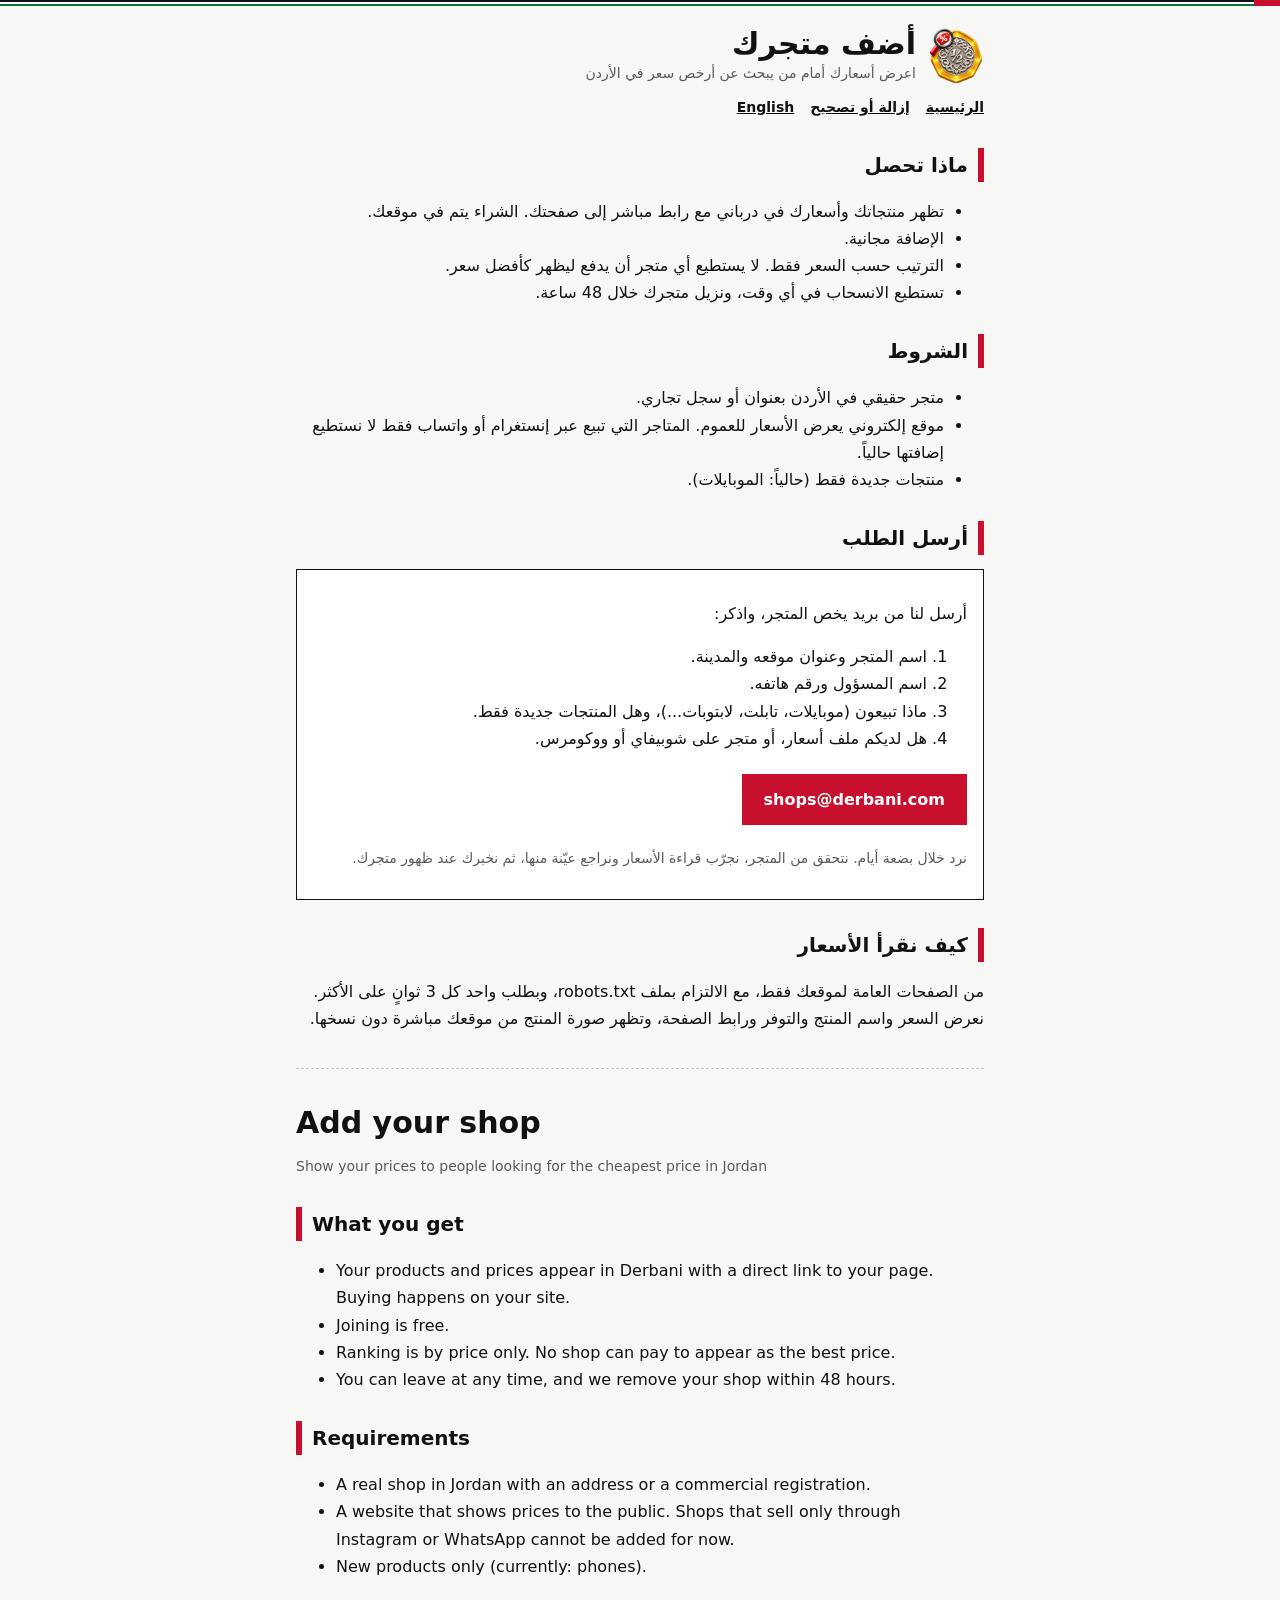
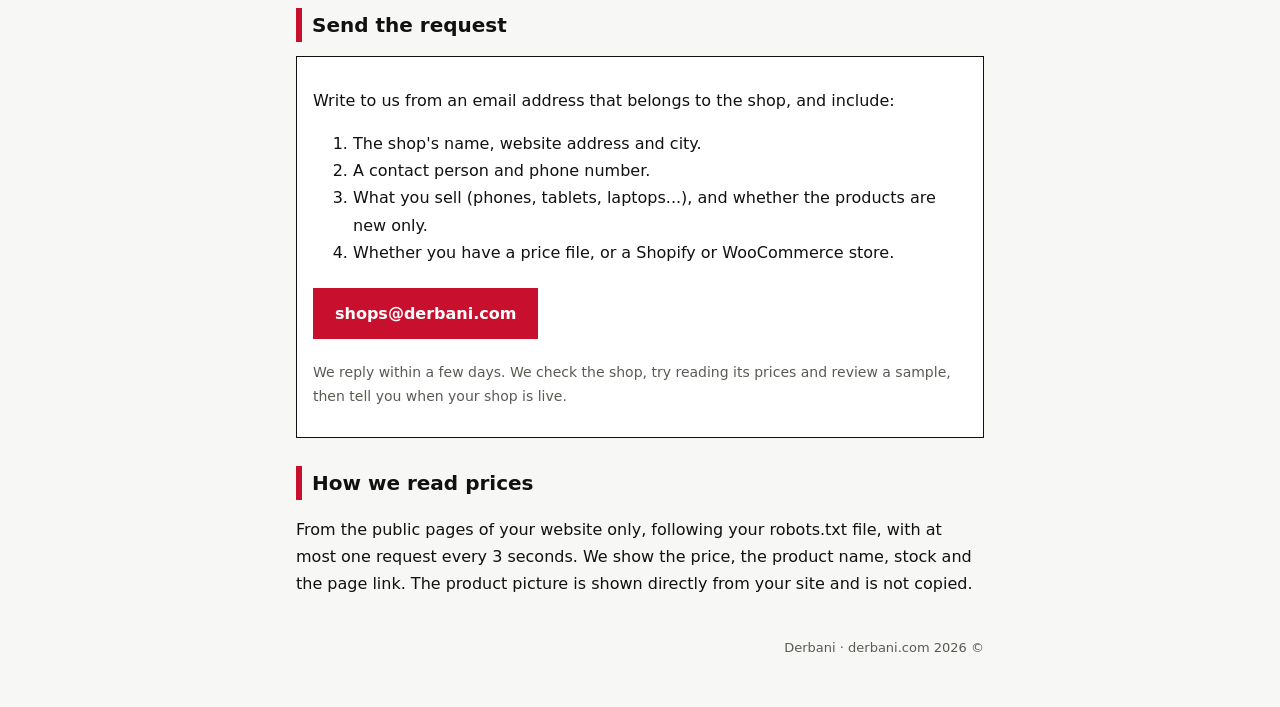
==== web/join.html @ d2d8d652 "sync" ====
<!doctype html>
<html lang="ar" dir="rtl">
<head>
<meta charset="utf-8">
<meta name="viewport" content="width=device-width,initial-scale=1">
<title>أضف متجرك | درباني</title>
<link rel="stylesheet" href="style.css">
<link rel="icon" href="logo.png">
</head>
<body>
<div class="stripe"></div>
<main>
<header><img src="logo.png" alt=""><div><h1>أضف متجرك</h1><div class="mute">اعرض أسعارك أمام من يبحث عن أرخص سعر في الأردن</div></div></header>
<nav><a href="index.html">الرئيسية</a><a href="remove.html">إزالة أو تصحيح</a><a href="#en">English</a></nav>

<h2>ماذا تحصل</h2>
<ul>
<li>تظهر منتجاتك وأسعارك في درباني مع رابط مباشر إلى صفحتك. الشراء يتم في موقعك.</li>
<li>الإضافة مجانية.</li>
<li>الترتيب حسب السعر فقط. لا يستطيع أي متجر أن يدفع ليظهر كأفضل سعر.</li>
<li>تستطيع الانسحاب في أي وقت، ونزيل متجرك خلال 48 ساعة.</li>
</ul>

<h2>الشروط</h2>
<ul>
<li>متجر حقيقي في الأردن بعنوان أو سجل تجاري.</li>
<li>موقع إلكتروني يعرض الأسعار للعموم. المتاجر التي تبيع عبر إنستغرام أو واتساب فقط لا نستطيع إضافتها حالياً.</li>
<li>منتجات جديدة فقط (حالياً: الموبايلات).</li>
</ul>

<h2>أرسل الطلب</h2>
<div class="box">
<p>أرسل لنا من بريد يخص المتجر، واذكر:</p>
<ol>
<li>اسم المتجر وعنوان موقعه والمدينة.</li>
<li>اسم المسؤول ورقم هاتفه.</li>
<li>ماذا تبيعون (موبايلات، تابلت، لابتوبات...)، وهل المنتجات جديدة فقط.</li>
<li>هل لديكم ملف أسعار، أو متجر على شوبيفاي أو ووكومرس.</li>
</ol>
<p><a class="btn red" href="mailto:shops@derbani.com?subject=%D8%B7%D9%84%D8%A8%20%D8%A5%D8%B6%D8%A7%D9%81%D8%A9%20%D9%85%D8%AA%D8%AC%D8%B1%20%D8%A5%D9%84%D9%89%20%D8%AF%D8%B1%D8%A8%D8%A7%D9%86%D9%8A">shops@derbani.com</a></p>
<p class="mute">نرد خلال بضعة أيام. نتحقق من المتجر، نجرّب قراءة الأسعار ونراجع عيّنة منها، ثم نخبرك عند ظهور متجرك.</p>
</div>

<h2>كيف نقرأ الأسعار</h2>
<p>من الصفحات العامة لموقعك فقط، مع الالتزام بملف <span dir="ltr">robots.txt</span>، وبطلب واحد كل 3 ثوانٍ على الأكثر. نعرض السعر واسم المنتج والتوفر ورابط الصفحة، وتظهر صورة المنتج من موقعك مباشرة دون نسخها.</p>

<hr>
<div id="en" lang="en">
<h1>Add your shop</h1>
<p class="mute">Show your prices to people looking for the cheapest price in Jordan</p>

<h2>What you get</h2>
<ul>
<li>Your products and prices appear in Derbani with a direct link to your page. Buying happens on your site.</li>
<li>Joining is free.</li>
<li>Ranking is by price only. No shop can pay to appear as the best price.</li>
<li>You can leave at any time, and we remove your shop within 48 hours.</li>
</ul>

<h2>Requirements</h2>
<ul>
<li>A real shop in Jordan with an address or a commercial registration.</li>
<li>A website that shows prices to the public. Shops that sell only through Instagram or WhatsApp cannot be added for now.</li>
<li>New products only (currently: phones).</li>
</ul>

<h2>Send the request</h2>
<div class="box">
<p>Write to us from an email address that belongs to the shop, and include:</p>
<ol>
<li>The shop's name, website address and city.</li>
<li>A contact person and phone number.</li>
<li>What you sell (phones, tablets, laptops...), and whether the products are new only.</li>
<li>Whether you have a price file, or a Shopify or WooCommerce store.</li>
</ol>
<p><a class="btn red" href="mailto:shops@derbani.com?subject=Request%20to%20add%20a%20shop%20to%20Derbani">shops@derbani.com</a></p>
<p class="mute">We reply within a few days. We check the shop, try reading its prices and review a sample, then tell you when your shop is live.</p>
</div>

<h2>How we read prices</h2>
<p>From the public pages of your website only, following your robots.txt file, with at most one request every 3 seconds. We show the price, the product name, stock and the page link. The product picture is shown directly from your site and is not copied.</p>
</div>
<footer>© 2026 Derbani · derbani.com</footer>
</main>
</body>
</html>
---- web/style.css ----
/* Derbani pages: same look as the app (flag stripe, black rules, red only for the main action). */
:root{--paper:#f7f7f5;--surface:#fff;--ink:#111;--mute:#5a5a55;--soft:#c9c9c2;--red:#c8102e;--green:#007a3d}
@media(prefers-color-scheme:dark){:root{--paper:#0f0f0e;--surface:#1a1a18;--ink:#f3f3ef;--mute:#a4a49c;--soft:#3a3a36;--red:#e0233f;--green:#1fae63}}
*{box-sizing:border-box}
body{margin:0;background:var(--paper);color:var(--ink);font:16px/1.7 "IBM Plex Sans Arabic","Segoe UI",Tahoma,system-ui,sans-serif}
.stripe{height:6px;background:linear-gradient(to bottom,#111 0 33.3%,#fff 33.3% 66.6%,var(--green) 66.6%);border-inline-start:26px solid var(--red)}
main{max-width:720px;margin:0 auto;padding:20px 16px 48px}
header{display:flex;align-items:center;gap:12px;margin-bottom:8px}
header img{width:56px;height:56px}
h1{font-size:30px;line-height:1.2;margin:0}
h2{font-size:20px;margin:28px 0 6px;padding-inline-start:10px;border-inline-start:6px solid var(--red)}
p,li{color:var(--ink)}
.mute{color:var(--mute);font-size:14px}
.box{background:var(--surface);border:1.5px solid var(--ink);padding:14px 16px;margin:14px 0}
a{color:inherit}
.btn{display:inline-block;background:var(--ink);color:var(--paper);padding:12px 22px;font-weight:700;text-decoration:none;margin:6px 0}
.btn.red{background:var(--red);color:#fff}
nav{display:flex;gap:16px;flex-wrap:wrap;margin:10px 0 0;font-weight:700;font-size:14px}
hr{border:0;border-top:1.5px dashed var(--soft);margin:36px 0}
[lang=en]{direction:ltr;text-align:left}
footer{margin-top:40px;font-size:13px;color:var(--mute)}

/* ---- product and list pages (built by src/pricecompare/website.py) ---- */
header a{display:block;line-height:0}
.brand{font-size:26px;font-weight:700;line-height:1.2}
article h1{font-size:26px;margin:18px 0 6px}
.warn{color:#9a5b00;font-weight:700;margin:4px 0}
.top{display:flex;gap:16px;align-items:stretch;flex-wrap:wrap;margin:12px 0 4px}
.shot{width:150px;height:150px;object-fit:contain;background:#ecece8;border:1.5px solid var(--ink);padding:8px}
.ticket{flex:1;min-width:220px;background:var(--green);color:#fff;padding:14px 18px;display:flex;flex-direction:column;justify-content:center}
.ticket .big{font-size:44px;font-weight:700;line-height:1.1}
.ticket small{font-size:16px}
.ticket .gap{font-size:14px;margin-top:4px}
.scroll{overflow-x:auto}
table{border-collapse:collapse;width:100%;background:var(--surface);border:1.5px solid var(--ink)}
th,td{padding:10px 12px;text-align:start;border-bottom:1.5px dashed var(--soft);white-space:nowrap}
th{font-size:13px;color:var(--mute)}
tbody tr:last-child td{border-bottom:0}
.num{font-variant-numeric:tabular-nums}
tr.best b{color:var(--green)}
tr.dim{opacity:.55}
.flag{background:var(--green);color:#fff;font-size:11px;font-weight:700;padding:1px 6px;margin-inline-start:6px}
a.go{background:var(--ink);color:var(--paper);padding:6px 12px;font-weight:700;font-size:13px;text-decoration:none;display:inline-block}
table.hist{max-width:340px}
.chips{display:flex;flex-wrap:wrap;gap:8px}
.chip{border:1.5px solid var(--ink);background:var(--surface);padding:8px 12px;font-weight:700;font-size:14px;text-decoration:none}
ul.list{list-style:none;margin:8px 0;padding:0;display:grid;grid-template-columns:repeat(auto-fill,minmax(230px,1fr));gap:10px}
ul.list a{display:flex;flex-direction:column;gap:4px;height:100%;border:1.5px solid var(--ink);background:var(--surface);padding:10px 12px;text-decoration:none}
ul.list .name{font-weight:700;line-height:1.4}
ul.list .tag{align-self:flex-start;background:var(--red);color:#fff;font-weight:700;padding:2px 9px}
footer p{margin:6px 0}
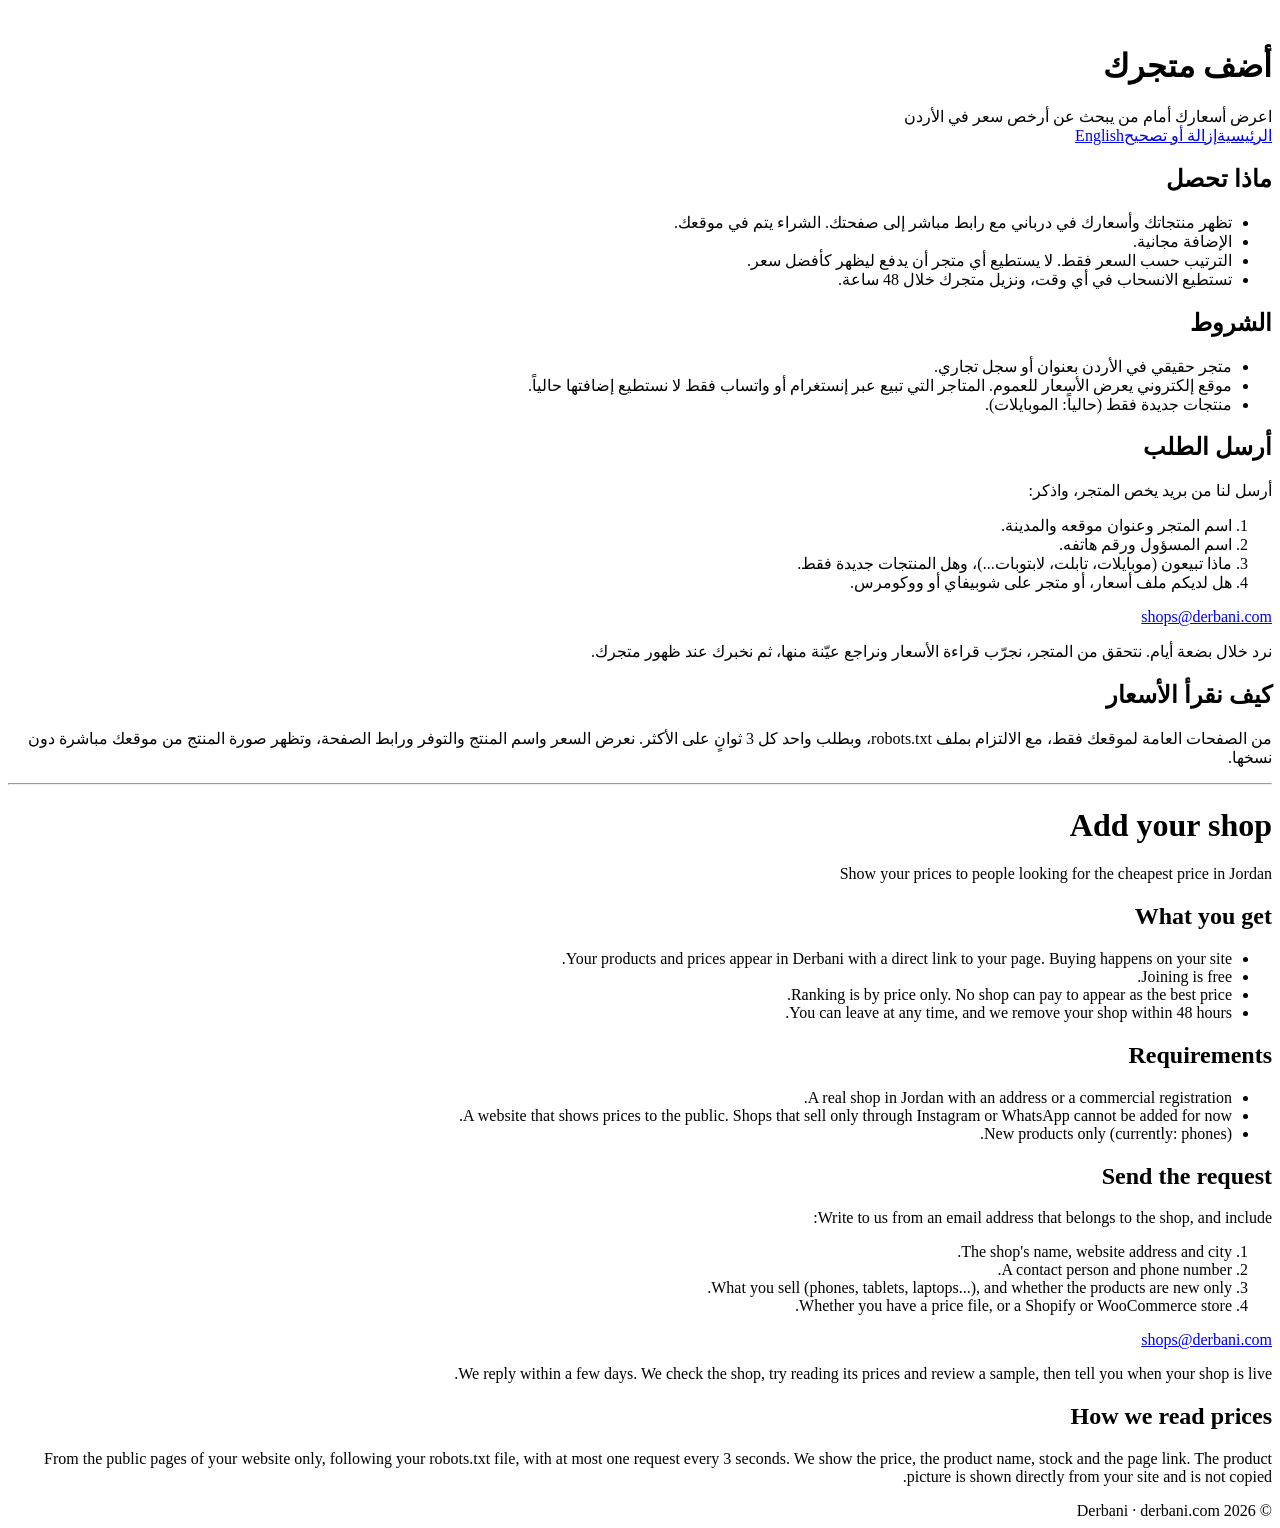
==== commit 8e9306f1: "sync" ====
--- a/web/join.html
+++ b/web/join.html
@@ -4,14 +4,14 @@
 <meta charset="utf-8">
 <meta name="viewport" content="width=device-width,initial-scale=1">
 <title>أضف متجرك | درباني</title>
-<link rel="stylesheet" href="style.css">
-<link rel="icon" href="logo.png">
+<link rel="stylesheet" href="/style.css">
+<link rel="icon" href="/logo.png">
 </head>
 <body>
 <div class="stripe"></div>
 <main>
-<header><img src="logo.png" alt=""><div><h1>أضف متجرك</h1><div class="mute">اعرض أسعارك أمام من يبحث عن أرخص سعر في الأردن</div></div></header>
-<nav><a href="index.html">الرئيسية</a><a href="remove.html">إزالة أو تصحيح</a><a href="#en">English</a></nav>
+<header><img src="/logo.png" alt=""><div><h1>أضف متجرك</h1><div class="mute">اعرض أسعارك أمام من يبحث عن أرخص سعر في الأردن</div></div></header>
+<nav><a href="/">الرئيسية</a><a href="/remove">إزالة أو تصحيح</a><a href="#en">English</a></nav>
 
 <h2>ماذا تحصل</h2>
 <ul>
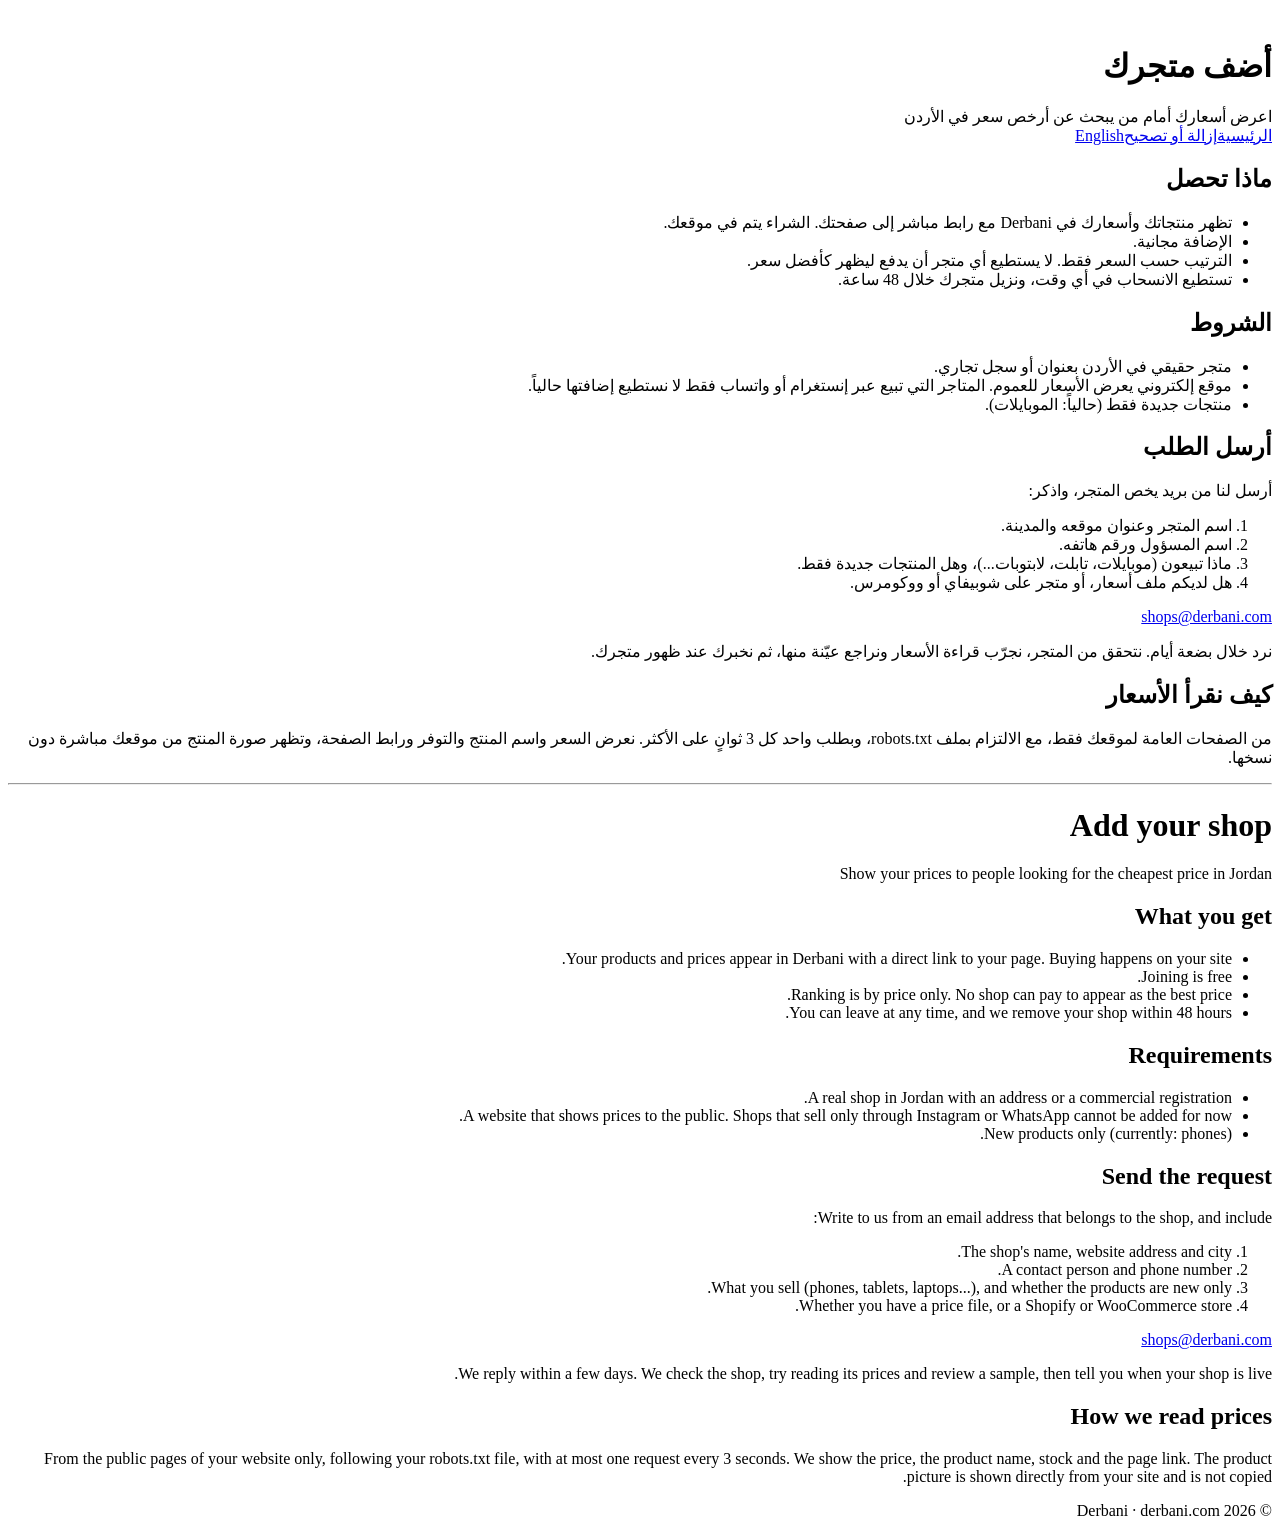
==== commit 095b0352: "sync" ====
--- a/web/join.html
+++ b/web/join.html
@@ -3,9 +3,9 @@
 <head>
 <meta charset="utf-8">
 <meta name="viewport" content="width=device-width,initial-scale=1">
-<title>أضف متجرك | درباني</title>
+<title>أضف متجرك | Derbani</title>
 <link rel="stylesheet" href="/style.css">
-<link rel="icon" href="/logo.png">
+<link rel="icon" href="/favicon.ico" sizes="48x48"><link rel="icon" type="image/png" sizes="192x192" href="/icon-192.png"><link rel="apple-touch-icon" href="/apple-touch-icon.png">
 </head>
 <body>
 <div class="stripe"></div>
@@ -15,7 +15,7 @@
 
 <h2>ماذا تحصل</h2>
 <ul>
-<li>تظهر منتجاتك وأسعارك في درباني مع رابط مباشر إلى صفحتك. الشراء يتم في موقعك.</li>
+<li>تظهر منتجاتك وأسعارك في Derbani مع رابط مباشر إلى صفحتك. الشراء يتم في موقعك.</li>
 <li>الإضافة مجانية.</li>
 <li>الترتيب حسب السعر فقط. لا يستطيع أي متجر أن يدفع ليظهر كأفضل سعر.</li>
 <li>تستطيع الانسحاب في أي وقت، ونزيل متجرك خلال 48 ساعة.</li>
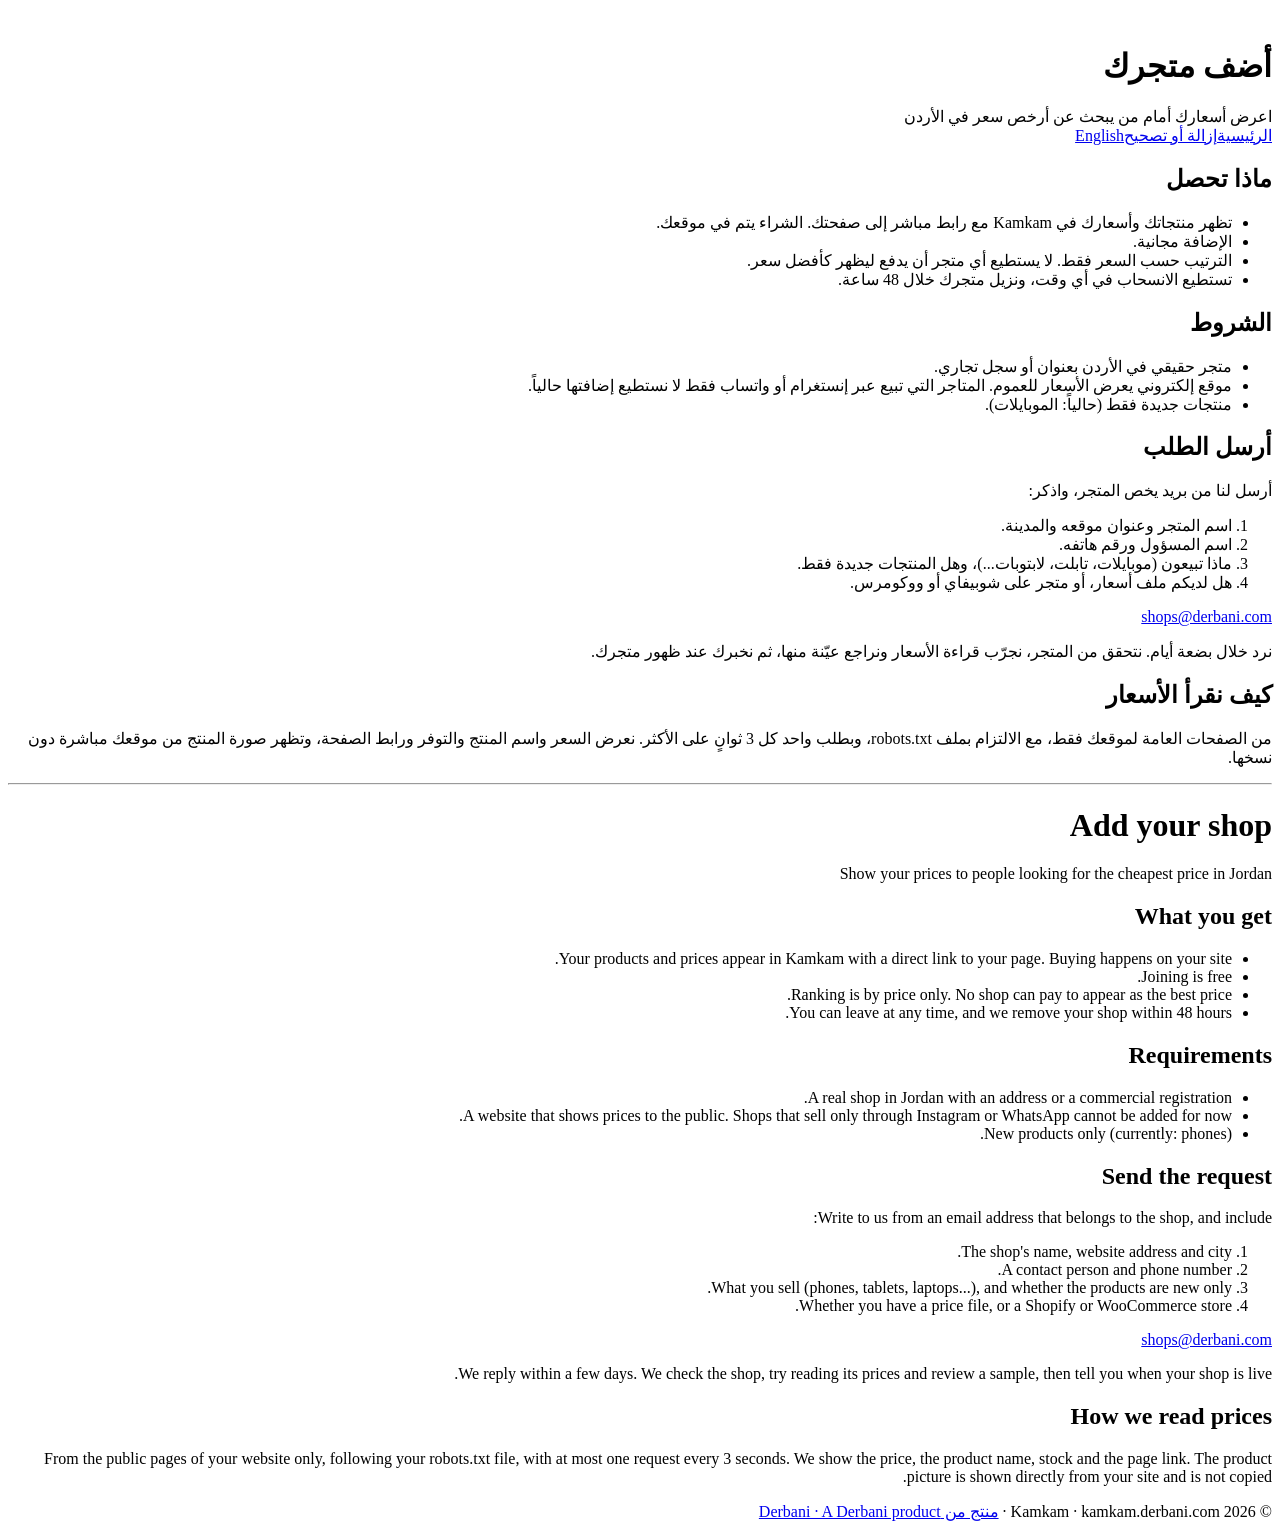
==== commit 80ceceae: "sync" ====
--- a/web/join.html
+++ b/web/join.html
@@ -3,19 +3,18 @@
 <head>
 <meta charset="utf-8">
 <meta name="viewport" content="width=device-width,initial-scale=1">
-<title>أضف متجرك | Derbani</title>
+<title>أضف متجرك | Kamkam</title>
 <link rel="stylesheet" href="/style.css">
 <link rel="icon" href="/favicon.ico" sizes="48x48"><link rel="icon" type="image/png" sizes="192x192" href="/icon-192.png"><link rel="apple-touch-icon" href="/apple-touch-icon.png">
 </head>
 <body>
-<div class="stripe"></div>
 <main>
 <header><img src="/logo.png" alt=""><div><h1>أضف متجرك</h1><div class="mute">اعرض أسعارك أمام من يبحث عن أرخص سعر في الأردن</div></div></header>
 <nav><a href="/">الرئيسية</a><a href="/remove">إزالة أو تصحيح</a><a href="#en">English</a></nav>
 
 <h2>ماذا تحصل</h2>
 <ul>
-<li>تظهر منتجاتك وأسعارك في Derbani مع رابط مباشر إلى صفحتك. الشراء يتم في موقعك.</li>
+<li>تظهر منتجاتك وأسعارك في Kamkam مع رابط مباشر إلى صفحتك. الشراء يتم في موقعك.</li>
 <li>الإضافة مجانية.</li>
 <li>الترتيب حسب السعر فقط. لا يستطيع أي متجر أن يدفع ليظهر كأفضل سعر.</li>
 <li>تستطيع الانسحاب في أي وقت، ونزيل متجرك خلال 48 ساعة.</li>
@@ -51,7 +50,7 @@
 
 <h2>What you get</h2>
 <ul>
-<li>Your products and prices appear in Derbani with a direct link to your page. Buying happens on your site.</li>
+<li>Your products and prices appear in Kamkam with a direct link to your page. Buying happens on your site.</li>
 <li>Joining is free.</li>
 <li>Ranking is by price only. No shop can pay to appear as the best price.</li>
 <li>You can leave at any time, and we remove your shop within 48 hours.</li>
@@ -80,7 +79,7 @@
 <h2>How we read prices</h2>
 <p>From the public pages of your website only, following your robots.txt file, with at most one request every 3 seconds. We show the price, the product name, stock and the page link. The product picture is shown directly from your site and is not copied.</p>
 </div>
-<footer>© 2026 Derbani · derbani.com</footer>
+<footer>© 2026 Kamkam · kamkam.derbani.com · <a href="https://derbani.com">منتج من Derbani · A Derbani product</a></footer>
 </main>
 </body>
 </html>
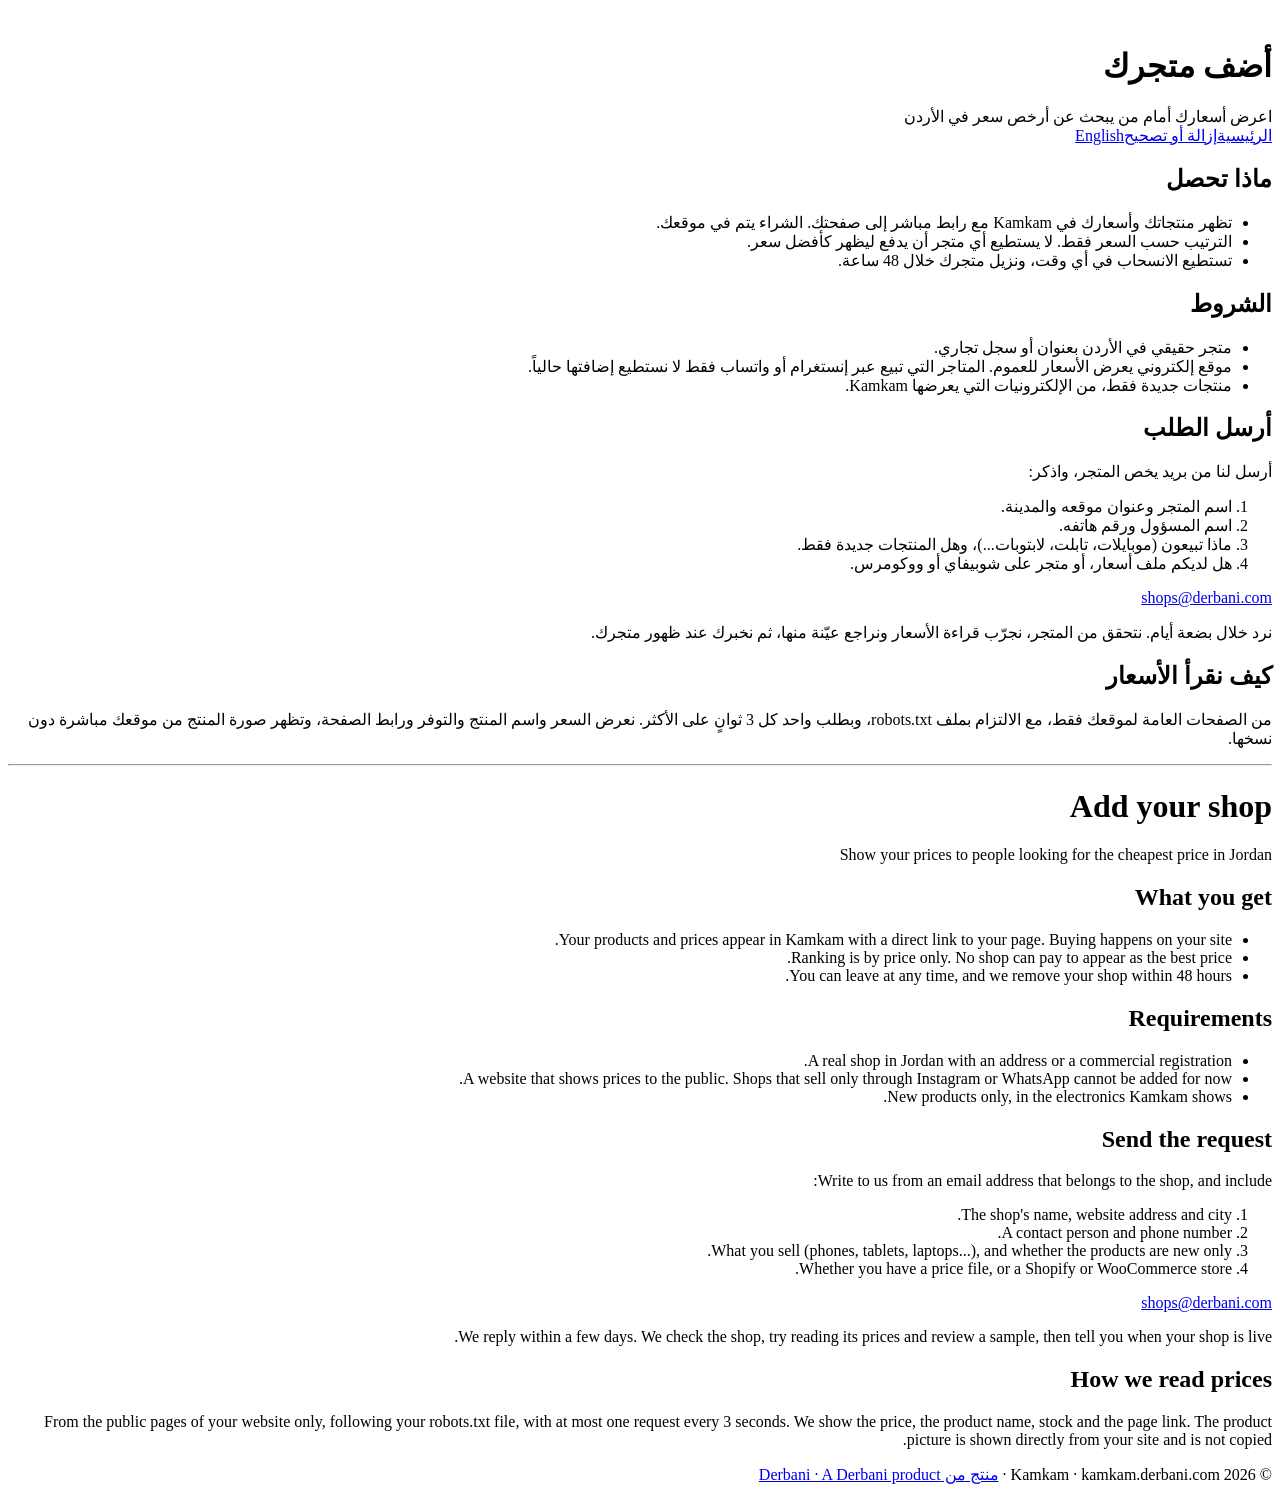
==== commit 2dcd12b5: "sync" ====
--- a/web/join.html
+++ b/web/join.html
@@ -15,7 +15,6 @@
 <h2>ماذا تحصل</h2>
 <ul>
 <li>تظهر منتجاتك وأسعارك في Kamkam مع رابط مباشر إلى صفحتك. الشراء يتم في موقعك.</li>
-<li>الإضافة مجانية.</li>
 <li>الترتيب حسب السعر فقط. لا يستطيع أي متجر أن يدفع ليظهر كأفضل سعر.</li>
 <li>تستطيع الانسحاب في أي وقت، ونزيل متجرك خلال 48 ساعة.</li>
 </ul>
@@ -24,7 +23,7 @@
 <ul>
 <li>متجر حقيقي في الأردن بعنوان أو سجل تجاري.</li>
 <li>موقع إلكتروني يعرض الأسعار للعموم. المتاجر التي تبيع عبر إنستغرام أو واتساب فقط لا نستطيع إضافتها حالياً.</li>
-<li>منتجات جديدة فقط (حالياً: الموبايلات).</li>
+<li>منتجات جديدة فقط، من الإلكترونيات التي يعرضها Kamkam.</li>
 </ul>
 
 <h2>أرسل الطلب</h2>
@@ -51,7 +50,6 @@
 <h2>What you get</h2>
 <ul>
 <li>Your products and prices appear in Kamkam with a direct link to your page. Buying happens on your site.</li>
-<li>Joining is free.</li>
 <li>Ranking is by price only. No shop can pay to appear as the best price.</li>
 <li>You can leave at any time, and we remove your shop within 48 hours.</li>
 </ul>
@@ -60,7 +58,7 @@
 <ul>
 <li>A real shop in Jordan with an address or a commercial registration.</li>
 <li>A website that shows prices to the public. Shops that sell only through Instagram or WhatsApp cannot be added for now.</li>
-<li>New products only (currently: phones).</li>
+<li>New products only, in the electronics Kamkam shows.</li>
 </ul>
 
 <h2>Send the request</h2>
